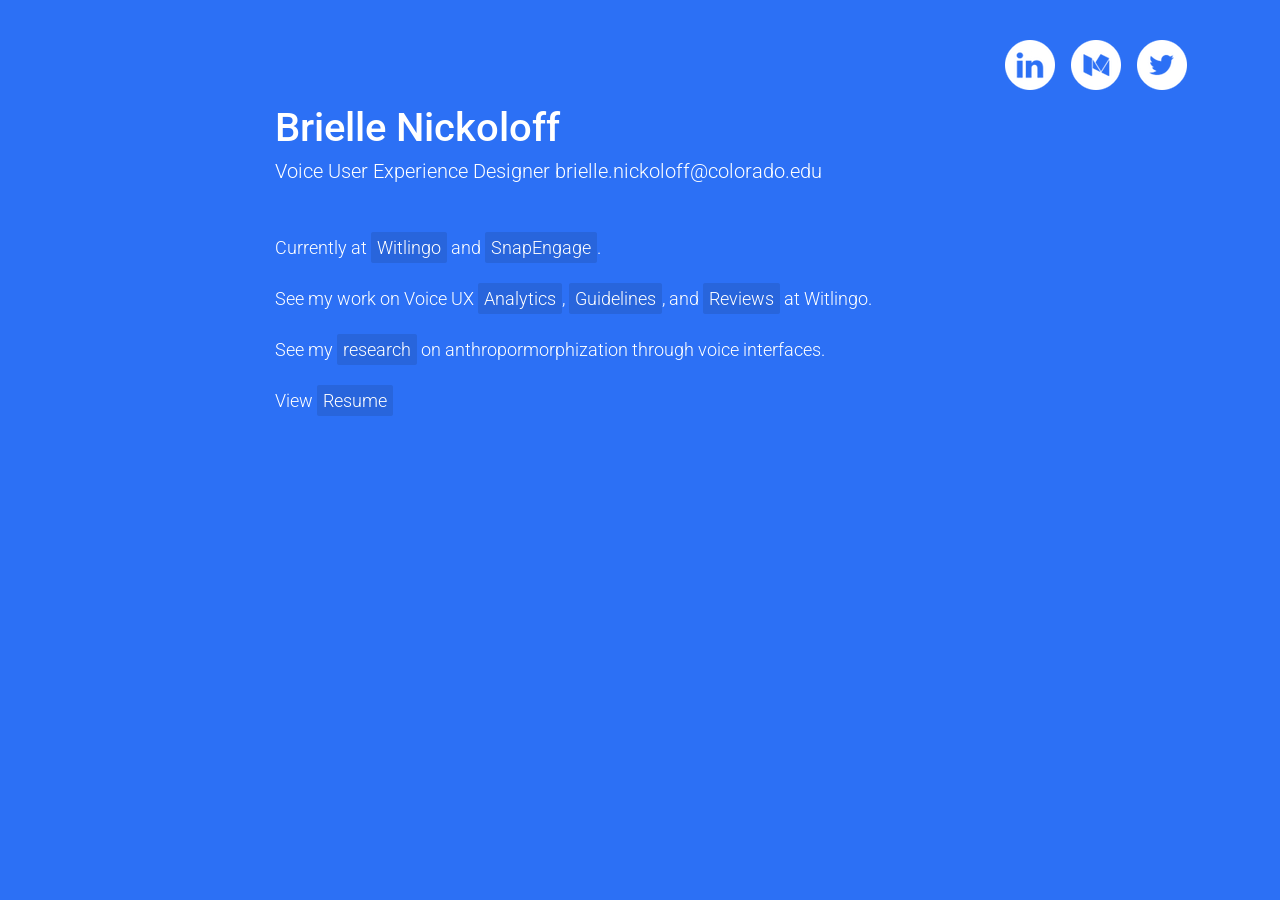
==== index.html @ fd039300 "Update index.html" ====
<!DOCTYPE html>
<html lang="en">

  <head>

    <meta charset="utf-8">
    <meta name="viewport" content="width=device-width, initial-scale=1, shrink-to-fit=no">
    <meta name="description" content="">
    <meta name="author" content="">

    <title>Brielle Nickoloff</title>
    <link rel="icon" href="microphone.png">
    <!-- Bootstrap core CSS -->
    <link href="vendor/bootstrap/css/bootstrap.min.css" rel="stylesheet">
    <link rel="stylesheet" href="style.css">

    <!-- Google Fonts -->
    <link href="https://fonts.googleapis.com/css?family=Roboto:100,300,400,700" rel="stylesheet">


    <!-- Custom styles for this template -->
    <style>
      body {
        padding-top: 54px;
      }
      @media (min-width: 992px) {
        body {
          padding-top: 56px;
        }
      }

    </style>

  </head>

  <body>


    <!-- Navigation -->
    <nav class="navbar navbar-expand-lg fixed-top">
      <div class="container">
        <div class="collapse navbar-collapse" id="navbarResponsive">
          <ul class="navbar-nav ml-auto">
            <li class="nav-item">
              <a class="nav-link" target="blank" href="https://www.linkedin.com/"><img src="img/linkedin.png"></a>
            </li>
            <li class="nav-item">
              <a class="nav-link" target="blank" href="#"><img src="img/medium.png"></a>
            </li>
            <li class="nav-item">
              <a class="nav-link" target="blank" href="https://twitter.com/BrieLinguist"><img src="img/twitter.png"></a>
            </li>
          </ul>
        </div>
      </div>
    </nav>

    <!-- Page Content -->
    <div class="container bio-body">
      <div class="row">
        <div class="col-lg-8 text-left mx-auto text-white">
          <h1 class="mt-5 mb-1">Brielle Nickoloff</h1>
          <p class="lead mb-5 font-weight-light">Voice User Experience Designer                                                              brielle.nickoloff@colorado.edu </p>
          <ul class="list-unstyled">
            <li class="mb-4">Currently at <a class="text-white" href="http://www.witlingo.com/" target="blank">Witlingo</a> and <a class="text-white" href="https://snapengage.com/" target="blank">SnapEngage</a>.</li>
            <li class="mb-4">See my work on Voice UX <a class="text-white" href="http://www.witlingo.com/vui-assessment-guidelines/">Analytics</a>, <a class="text-white" href="http://www.witlingo.com/facebookguidelines/" target="blank">Guidelines</a>, and <a class="text-white" href="http://www.witlingo.com/vui-reviews/">Reviews</a> at Witlingo.</li>
            <li class="mb-4">See my <a class="text-white" href="Electronic Stupid Cocksuckers–The use of profane threats and insults in the anthropomorphization of digital assistants.pdf" target="blank">research</a> on anthropormorphization through voice interfaces.</li>
            <li class="mb-4">View <a class="text-white" href="VUI_design_Nickoloff_Brielle.pdf" target="blank">Resume</a></li>
          </ul>
        </div>
      </div>
    </div>

    <!-- Bootstrap core JavaScript -->
    <script src="vendor/jquery/jquery.min.js"></script>
    <script src="vendor/bootstrap/js/bootstrap.bundle.min.js"></script>

  </body>

</html>
---- style.css ----
body {
        font-family: 'Roboto', sans-serif;
  background-color: #2C70F5;
  font-weight: 300;
  font-size: 18px;
}

    .bio-body a {
      background-color: rgba(0,0,0,.1);
      padding: 5px 6px;
      border-radius: 2px;

    }

    .bio-body  a:hover {
      background-color: rgba(0,0,0,.2);
      text-decoration: none;
    }

    .navbar {
      padding-top: 2rem;
    }
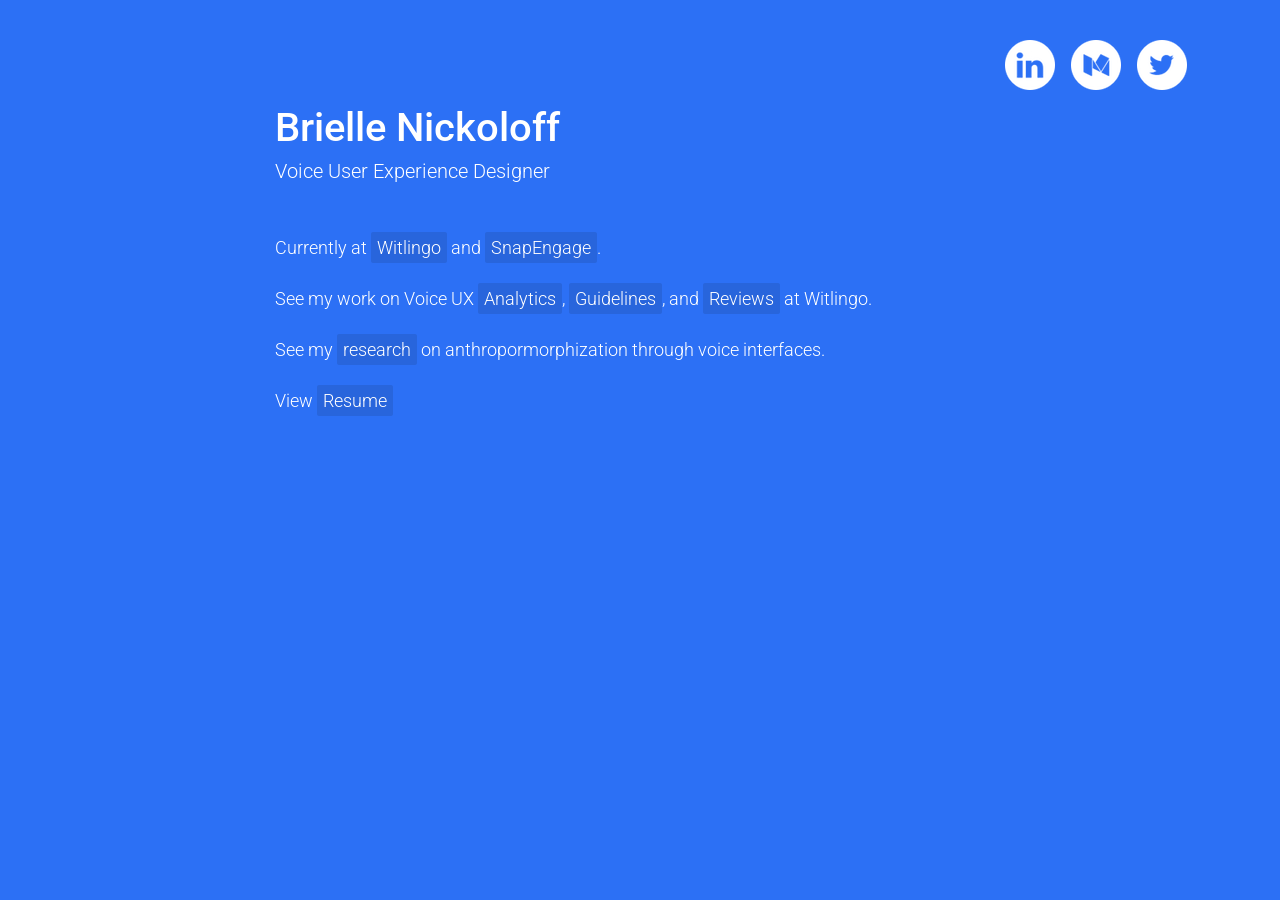
==== commit 8fe6a7a1: "email #3" ====
--- a/index.html
+++ b/index.html
@@ -60,7 +60,7 @@
       <div class="row">
         <div class="col-lg-8 text-left mx-auto text-white">
           <h1 class="mt-5 mb-1">Brielle Nickoloff</h1>
-          <p class="lead mb-5 font-weight-light">Voice User Experience Designer                                                              brielle.nickoloff@colorado.edu </p>
+          <p class="lead mb-5 font-weight-light">Voice User Experience Designer </p>
           <ul class="list-unstyled">
             <li class="mb-4">Currently at <a class="text-white" href="http://www.witlingo.com/" target="blank">Witlingo</a> and <a class="text-white" href="https://snapengage.com/" target="blank">SnapEngage</a>.</li>
             <li class="mb-4">See my work on Voice UX <a class="text-white" href="http://www.witlingo.com/vui-assessment-guidelines/">Analytics</a>, <a class="text-white" href="http://www.witlingo.com/facebookguidelines/" target="blank">Guidelines</a>, and <a class="text-white" href="http://www.witlingo.com/vui-reviews/">Reviews</a> at Witlingo.</li>
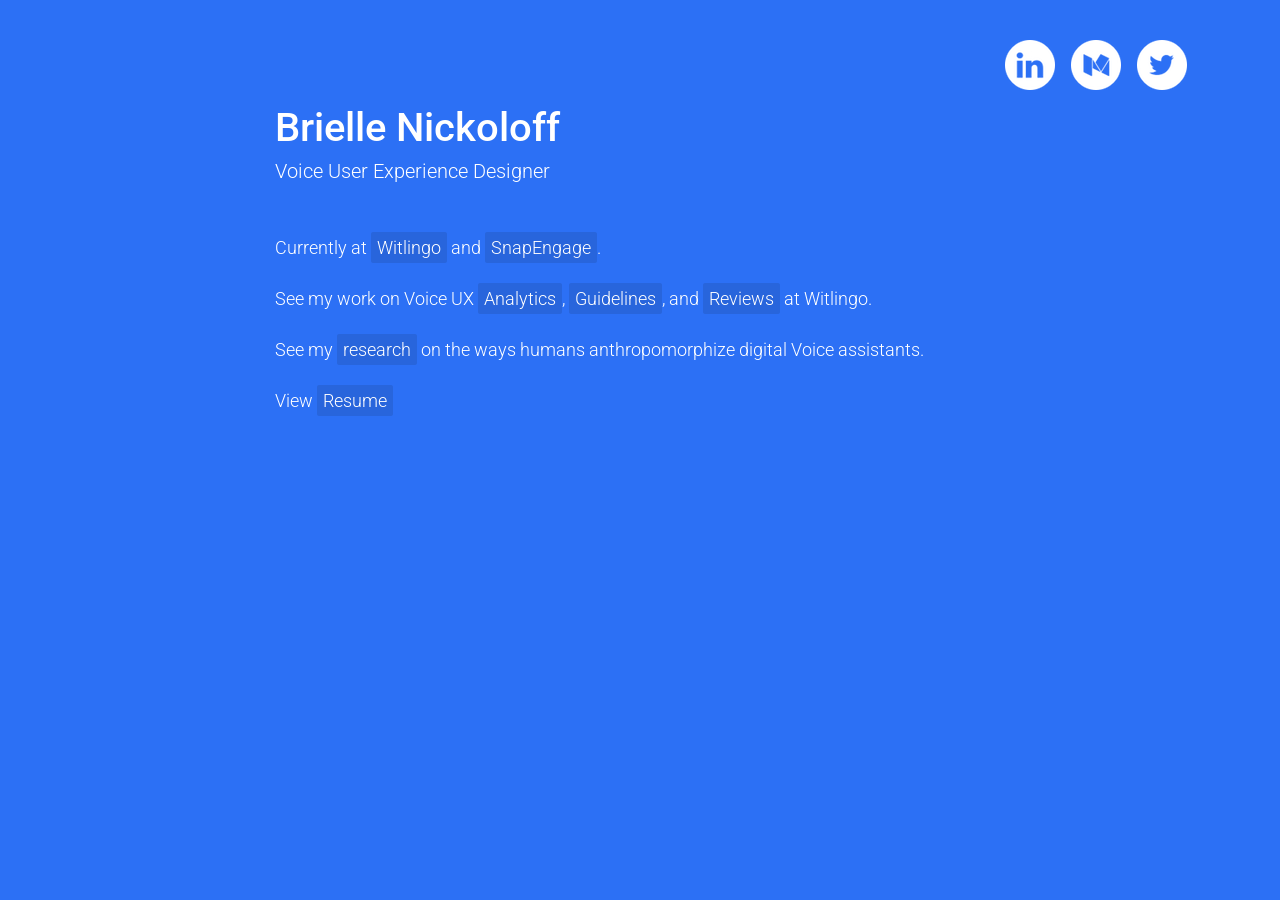
==== commit 30328414: "Update index.html "digital voice assistants"" ====
--- a/index.html
+++ b/index.html
@@ -64,7 +64,7 @@
           <ul class="list-unstyled">
             <li class="mb-4">Currently at <a class="text-white" href="http://www.witlingo.com/" target="blank">Witlingo</a> and <a class="text-white" href="https://snapengage.com/" target="blank">SnapEngage</a>.</li>
             <li class="mb-4">See my work on Voice UX <a class="text-white" href="http://www.witlingo.com/vui-assessment-guidelines/">Analytics</a>, <a class="text-white" href="http://www.witlingo.com/facebookguidelines/" target="blank">Guidelines</a>, and <a class="text-white" href="http://www.witlingo.com/vui-reviews/">Reviews</a> at Witlingo.</li>
-            <li class="mb-4">See my <a class="text-white" href="Electronic Stupid Cocksuckers–The use of profane threats and insults in the anthropomorphization of digital assistants.pdf" target="blank">research</a> on anthropormorphization through voice interfaces.</li>
+            <li class="mb-4">See my <a class="text-white" href="The use of Profane Threats and Insults in the Anthropomorphization of Digital Voice Assistants .pdf" target="blank">research</a> on the ways humans anthropomorphize digital Voice assistants.</li>
             <li class="mb-4">View <a class="text-white" href="VUI_design_Nickoloff_Brielle.pdf" target="blank">Resume</a></li>
           </ul>
         </div>
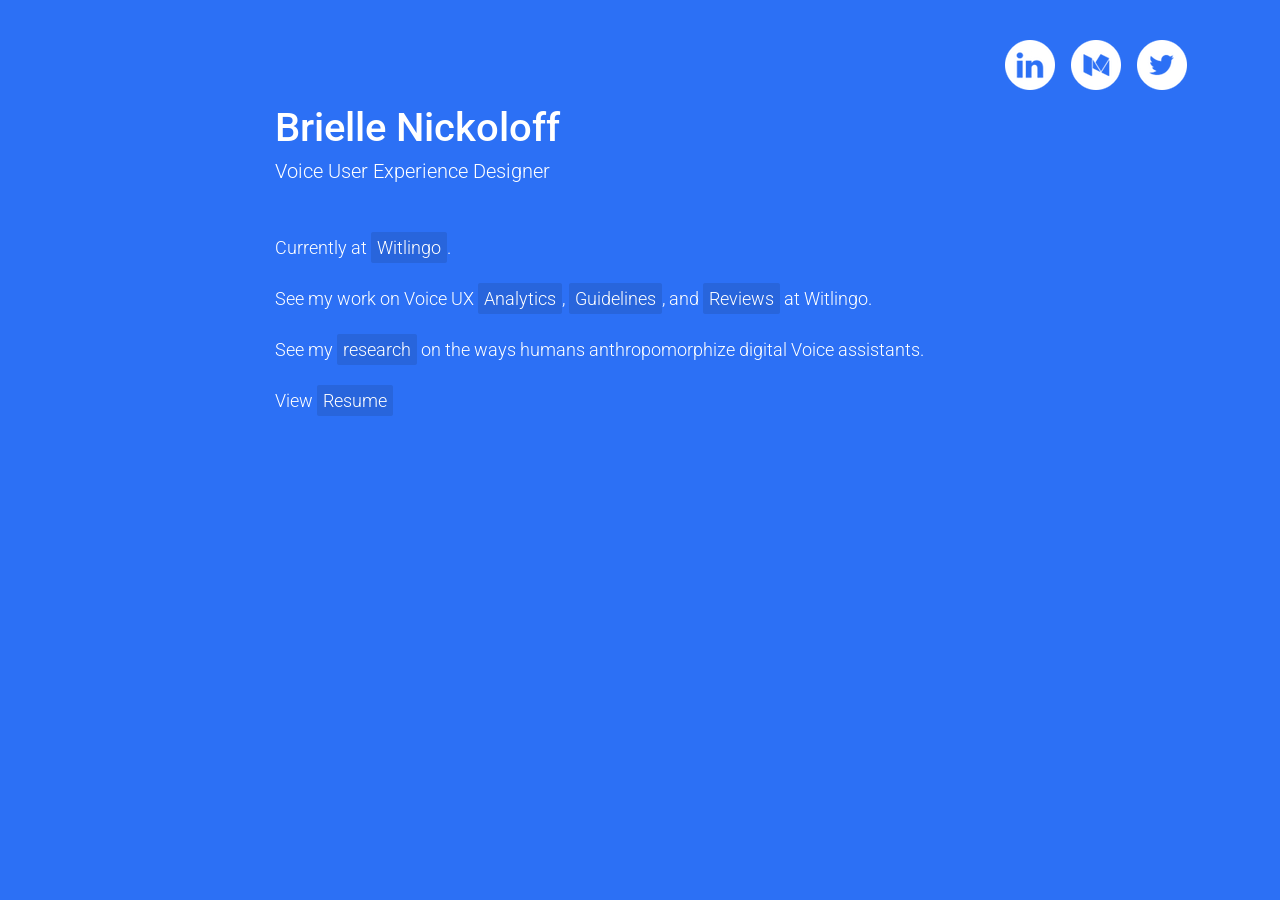
==== commit 2bf596c5: "Update index.html" ====
--- a/index.html
+++ b/index.html
@@ -62,7 +62,7 @@
           <h1 class="mt-5 mb-1">Brielle Nickoloff</h1>
           <p class="lead mb-5 font-weight-light">Voice User Experience Designer </p>
           <ul class="list-unstyled">
-            <li class="mb-4">Currently at <a class="text-white" href="http://www.witlingo.com/" target="blank">Witlingo</a> and <a class="text-white" href="https://snapengage.com/" target="blank">SnapEngage</a>.</li>
+            <li class="mb-4">Currently at <a class="text-white" href="http://www.witlingo.com/" target="blank">Witlingo</a>.
             <li class="mb-4">See my work on Voice UX <a class="text-white" href="http://www.witlingo.com/vui-assessment-guidelines/">Analytics</a>, <a class="text-white" href="http://www.witlingo.com/facebookguidelines/" target="blank">Guidelines</a>, and <a class="text-white" href="http://www.witlingo.com/vui-reviews/">Reviews</a> at Witlingo.</li>
             <li class="mb-4">See my <a class="text-white" href="The use of Profane Threats and Insults in the Anthropomorphization of Digital Voice Assistants .pdf" target="blank">research</a> on the ways humans anthropomorphize digital Voice assistants.</li>
             <li class="mb-4">View <a class="text-white" href="VUI_design_Nickoloff_Brielle.pdf" target="blank">Resume</a></li>
